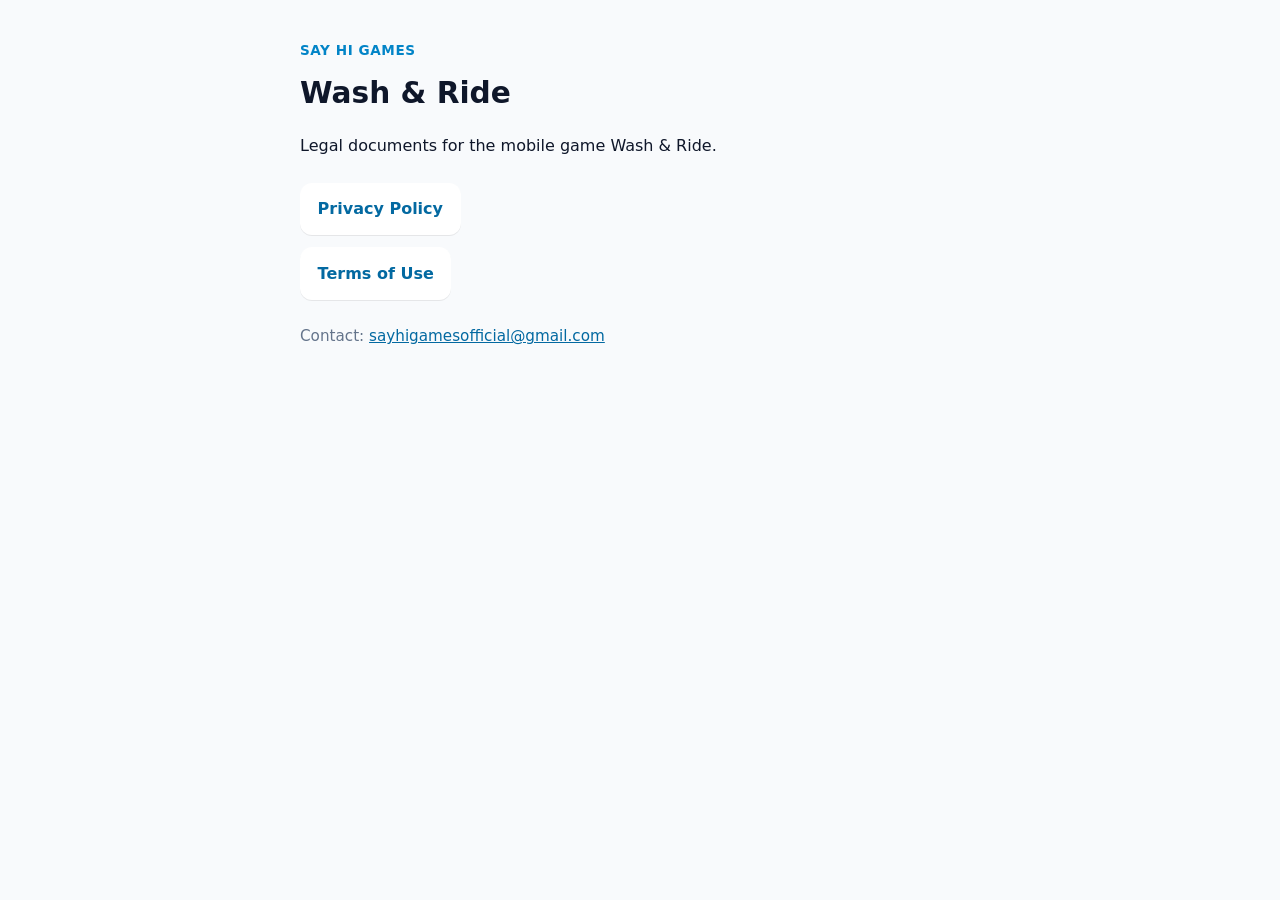
==== index.html @ d189e1cb "Publish Wash & Ride static legal pages. Add the home, privacy, and terms pages plus styles so GitHub" ====
<!DOCTYPE html>
<html lang="en">
<head>
  <meta charset="utf-8">
  <meta name="viewport" content="width=device-width, initial-scale=1">
  <title>Say Hi Games — Legal</title>
  <link rel="stylesheet" href="styles.css">
</head>
<body>
  <main>
    <p class="brand">Say Hi Games</p>
    <h1>Wash &amp; Ride</h1>
    <p>Legal documents for the mobile game Wash &amp; Ride.</p>
    <ul class="links">
      <li><a href="privacy.html">Privacy Policy</a></li>
      <li><a href="terms.html">Terms of Use</a></li>
    </ul>
    <p class="meta">Contact: <a href="mailto:sayhigamesofficial@gmail.com">sayhigamesofficial@gmail.com</a></p>
  </main>
</body>
</html>
---- styles.css ----
:root {
  color-scheme: light dark;
  --bg: #0f172a;
  --card: #1e293b;
  --text: #e2e8f0;
  --muted: #94a3b8;
  --accent: #38bdf8;
  --link: #7dd3fc;
}
@media (prefers-color-scheme: light) {
  :root {
    --bg: #f8fafc;
    --card: #ffffff;
    --text: #0f172a;
    --muted: #64748b;
    --accent: #0284c7;
    --link: #0369a1;
  }
}
* { box-sizing: border-box; }
body {
  margin: 0;
  font-family: system-ui, -apple-system, Segoe UI, Roboto, sans-serif;
  background: var(--bg);
  color: var(--text);
  line-height: 1.6;
}
main {
  max-width: 720px;
  margin: 0 auto;
  padding: 2.5rem 1.25rem 4rem;
}
.brand { color: var(--accent); font-weight: 700; letter-spacing: 0.04em; text-transform: uppercase; font-size: 0.85rem; margin: 0 0 0.5rem; }
h1 { margin: 0 0 1rem; font-size: 1.85rem; }
h2 { margin: 2rem 0 0.75rem; font-size: 1.2rem; }
p, li { color: var(--text); }
.muted, .meta { color: var(--muted); font-size: 0.95rem; }
a { color: var(--link); }
.links { list-style: none; padding: 0; margin: 1.5rem 0; }
.links li { margin: 0.75rem 0; }
.links a {
  display: inline-block;
  padding: 0.85rem 1.1rem;
  background: var(--card);
  border-radius: 12px;
  text-decoration: none;
  font-weight: 600;
  box-shadow: 0 1px 0 rgba(0,0,0,0.08);
}
nav.top { margin-bottom: 1.5rem; font-size: 0.95rem; }
nav.top a { text-decoration: none; }
ul { padding-left: 1.2rem; }
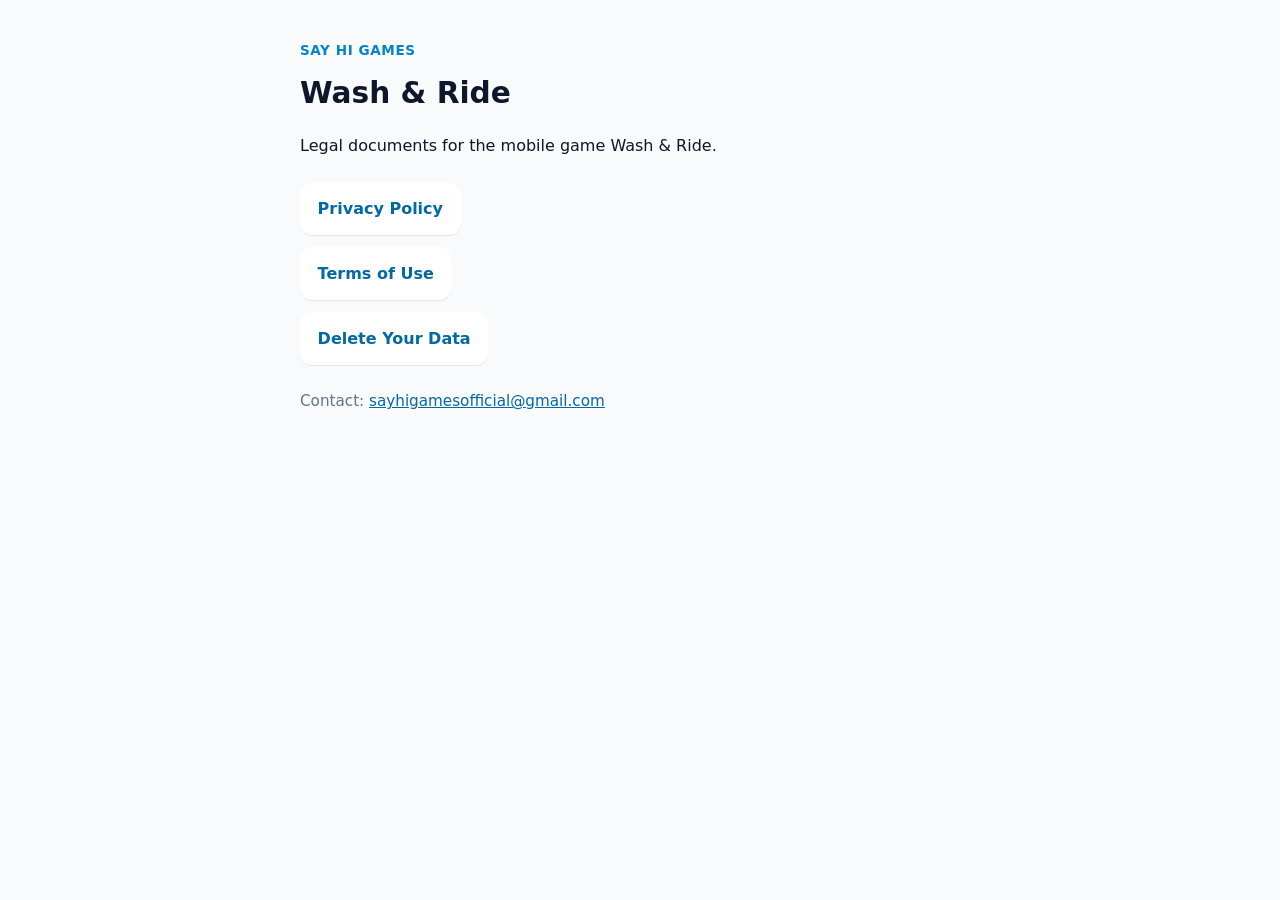
==== commit bfae08fb: "Add Delete Your Data page (delete_data.html) and link it from index" ====
--- a/index.html
+++ b/index.html
@@ -14,6 +14,7 @@
     <ul class="links">
       <li><a href="privacy.html">Privacy Policy</a></li>
       <li><a href="terms.html">Terms of Use</a></li>
+      <li><a href="delete_data.html">Delete Your Data</a></li>
     </ul>
     <p class="meta">Contact: <a href="mailto:sayhigamesofficial@gmail.com">sayhigamesofficial@gmail.com</a></p>
   </main>
